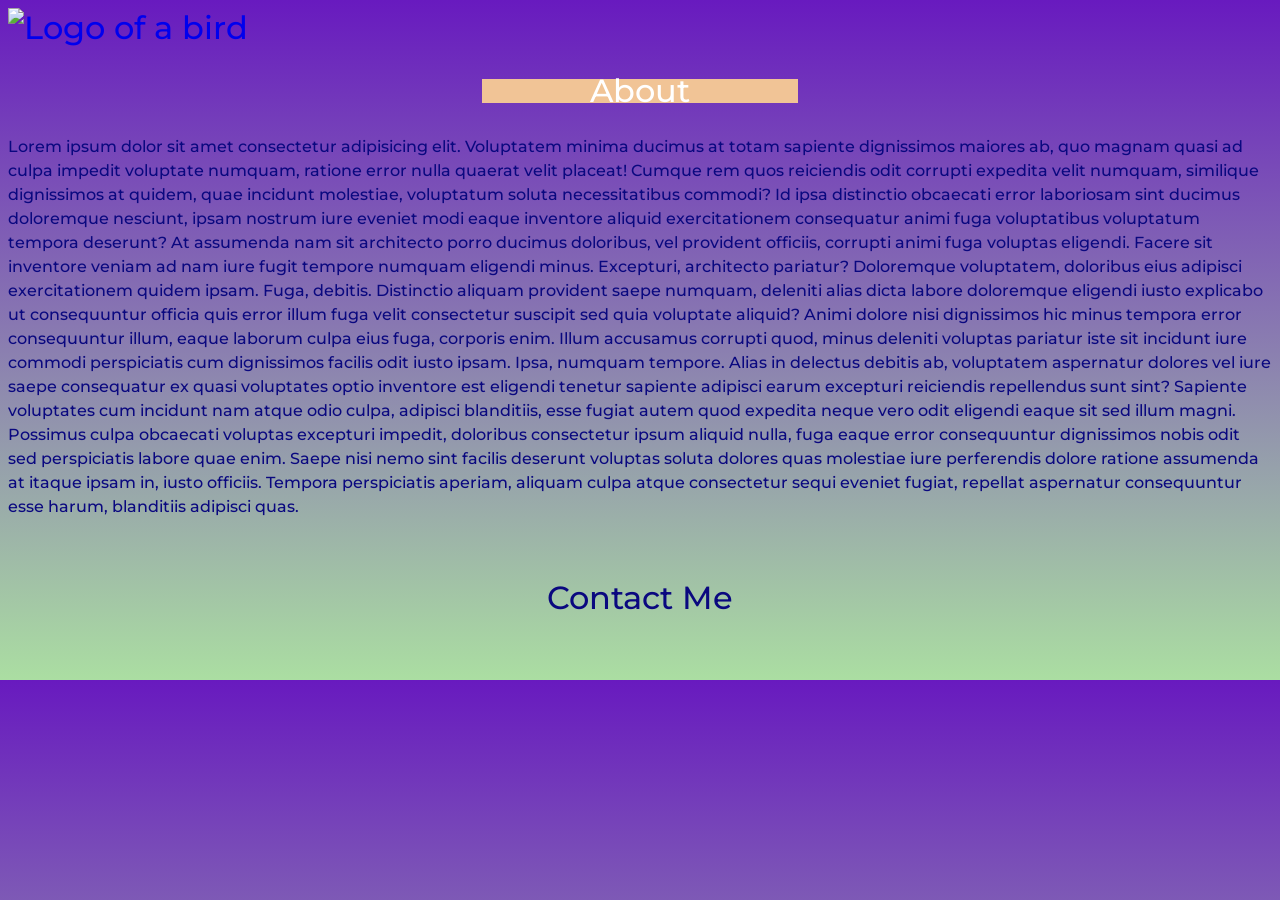
==== about.html @ 2ad78b30 "Add files via upload" ====
<!DOCTYPE html>
<html lang="en">

<head>

    <meta charset="UTF-8">
    <title>Document</title>
    <meta name="viewport" content="width=device-width, initial-scale=1.0">
    
<link rel="preconnect" href="https://fonts.gstatic.com" crossorigin>
<link href="https://fonts.googleapis.com/css2?family=Archivo+Black&family=Asap:ital,wght@0,100..900;1,100..900&family=League+Spartan:wght@100..900&family=Montserrat:ital,wght@0,100..900;1,100..900&family=Open+Sans:ital,wght@0,300..800;1,300..800&family=Roboto:ital,wght@0,100..900;1,100..900&display=swap" rel="stylesheet">

 <style>   
body {
    background-image: linear-gradient( #681abf,#abdea2);
    padding-bottom: 30px;
    font-family: "Montserrat", sans-serif;
    font-weight: 500;
}

.title {
    text-align: center;
    font-family: "Montserrat", sans-serif;
    font-size: 2rem;
    color: white;
    
}

p {
    line-height: 1.5rem;
    color:  #0a087f;
    
}

main .deer {
    
   padding-left: 300px;
  
}   

.contact {
    text-align: center;
    color: white;
    font-size: 2rem;
}

.title {
   background-color: #f1c496;
   width: 25%; 
   margin-left: auto;
   margin-right: auto;
}
a {
    text-align: center;
    
    font-size: 2rem;
    text-decoration: none;
}
</style>




    



</head>




<body>
     <header>
         <a href="index.html">
          <img src="Images/ChatGPT Image Jun 9, 2026, 07_04_20 AM.png" alt="Logo of a bird" width="100px">
          </a>
          <p class="title">About</p>

          
       
       
    </header>
    
   
        
      
   
    <main>
        <p>Lorem ipsum dolor sit amet consectetur adipisicing elit. Voluptatem minima ducimus at totam sapiente dignissimos maiores ab, quo magnam quasi ad culpa impedit voluptate numquam, ratione error nulla quaerat velit placeat! Cumque rem quos reiciendis odit corrupti expedita velit numquam, similique dignissimos at quidem, quae incidunt molestiae, voluptatum soluta necessitatibus commodi? Id ipsa distinctio obcaecati error laboriosam sint ducimus doloremque nesciunt, ipsam nostrum iure eveniet modi eaque inventore aliquid exercitationem consequatur animi fuga voluptatibus voluptatum tempora deserunt? At assumenda nam sit architecto porro ducimus doloribus, vel provident officiis, corrupti animi fuga voluptas eligendi. Facere sit inventore veniam ad nam iure fugit tempore numquam eligendi minus. Excepturi, architecto pariatur? Doloremque voluptatem, doloribus eius adipisci exercitationem quidem ipsam. Fuga, debitis. Distinctio aliquam provident saepe numquam, deleniti alias dicta labore doloremque eligendi iusto explicabo ut consequuntur officia quis error illum fuga velit consectetur suscipit sed quia voluptate aliquid? Animi dolore nisi dignissimos hic minus tempora error consequuntur illum, eaque laborum culpa eius fuga, corporis enim. Illum accusamus corrupti quod, minus deleniti voluptas pariatur iste sit incidunt iure commodi perspiciatis cum dignissimos facilis odit iusto ipsam. Ipsa, numquam tempore. Alias in delectus debitis ab, voluptatem aspernatur dolores vel iure saepe consequatur ex quasi voluptates optio inventore est eligendi tenetur sapiente adipisci earum excepturi reiciendis repellendus sunt sint? Sapiente voluptates cum incidunt nam atque odio culpa, adipisci blanditiis, esse fugiat autem quod expedita neque vero odit eligendi eaque sit sed illum magni. Possimus culpa obcaecati voluptas excepturi impedit, doloribus consectetur ipsum aliquid nulla, fuga eaque error consequuntur dignissimos nobis odit sed perspiciatis labore quae enim. Saepe nisi nemo sint facilis deserunt voluptas soluta dolores quas molestiae iure perferendis dolore ratione assumenda at itaque ipsam in, iusto officiis. Tempora perspiciatis aperiam, aliquam culpa atque consectetur sequi eveniet fugiat, repellat aspernatur consequuntur esse harum, blanditiis adipisci quas.</p>
        <div class="deer">
        <img src="Images/IMG_5851.JPG" alt="" width="800px">
        </div>
        <a href="contact.html">
        <p>
        Contact Me
        </p>
        </a>
    </main>
       
</body>
</html>
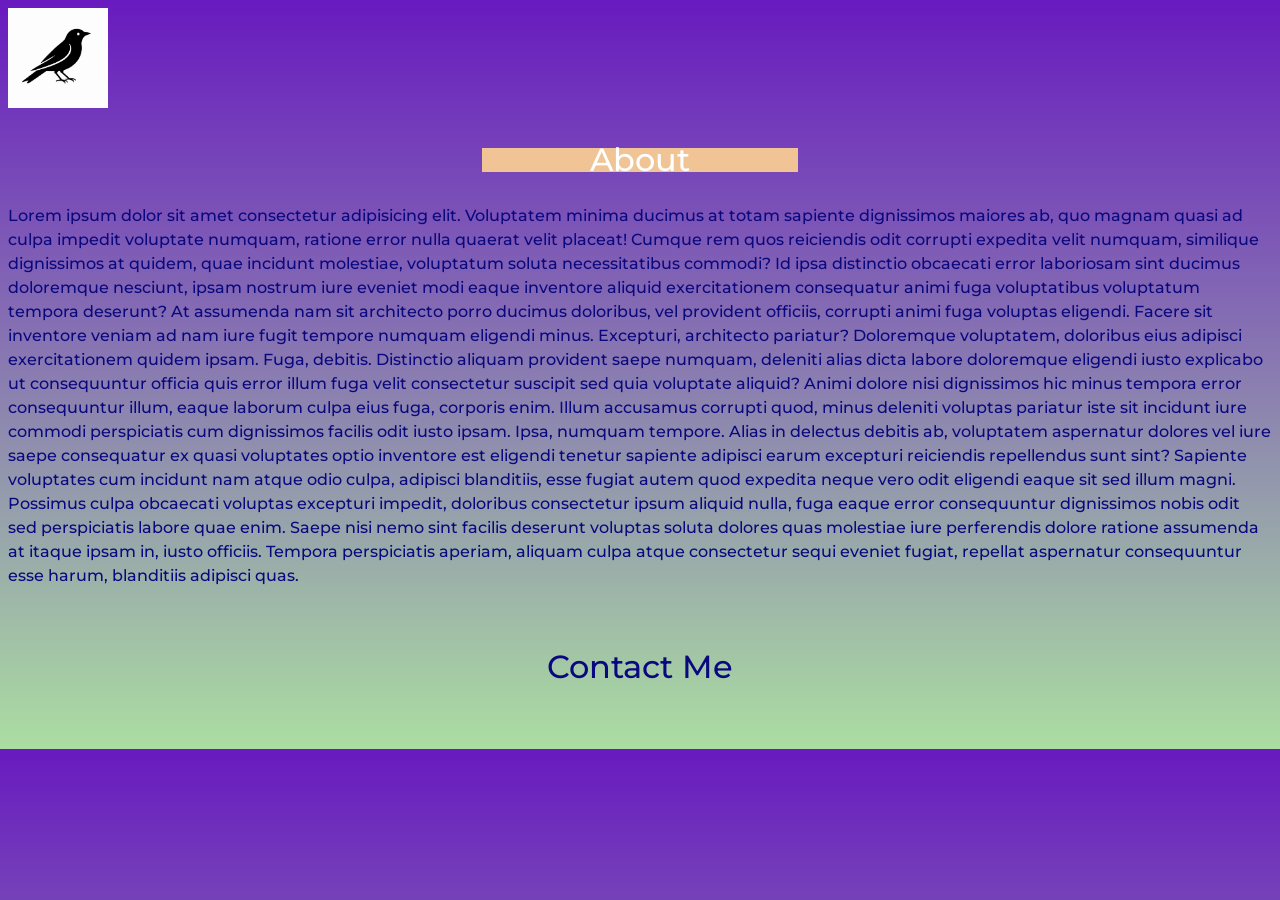
==== commit d643b8d1: "Update about.html" ====
--- a/about.html
+++ b/about.html
@@ -73,7 +73,8 @@
 <body>
      <header>
          <a href="index.html">
-          <img src="Images/ChatGPT Image Jun 9, 2026, 07_04_20 AM.png" alt="Logo of a bird" width="100px">
+          <img src="bird-logo.png
+              " alt="Logo of a bird" width="100px">
           </a>
           <p class="title">About</p>
 
@@ -99,4 +100,4 @@
     </main>
        
 </body>
-</html>+</html>
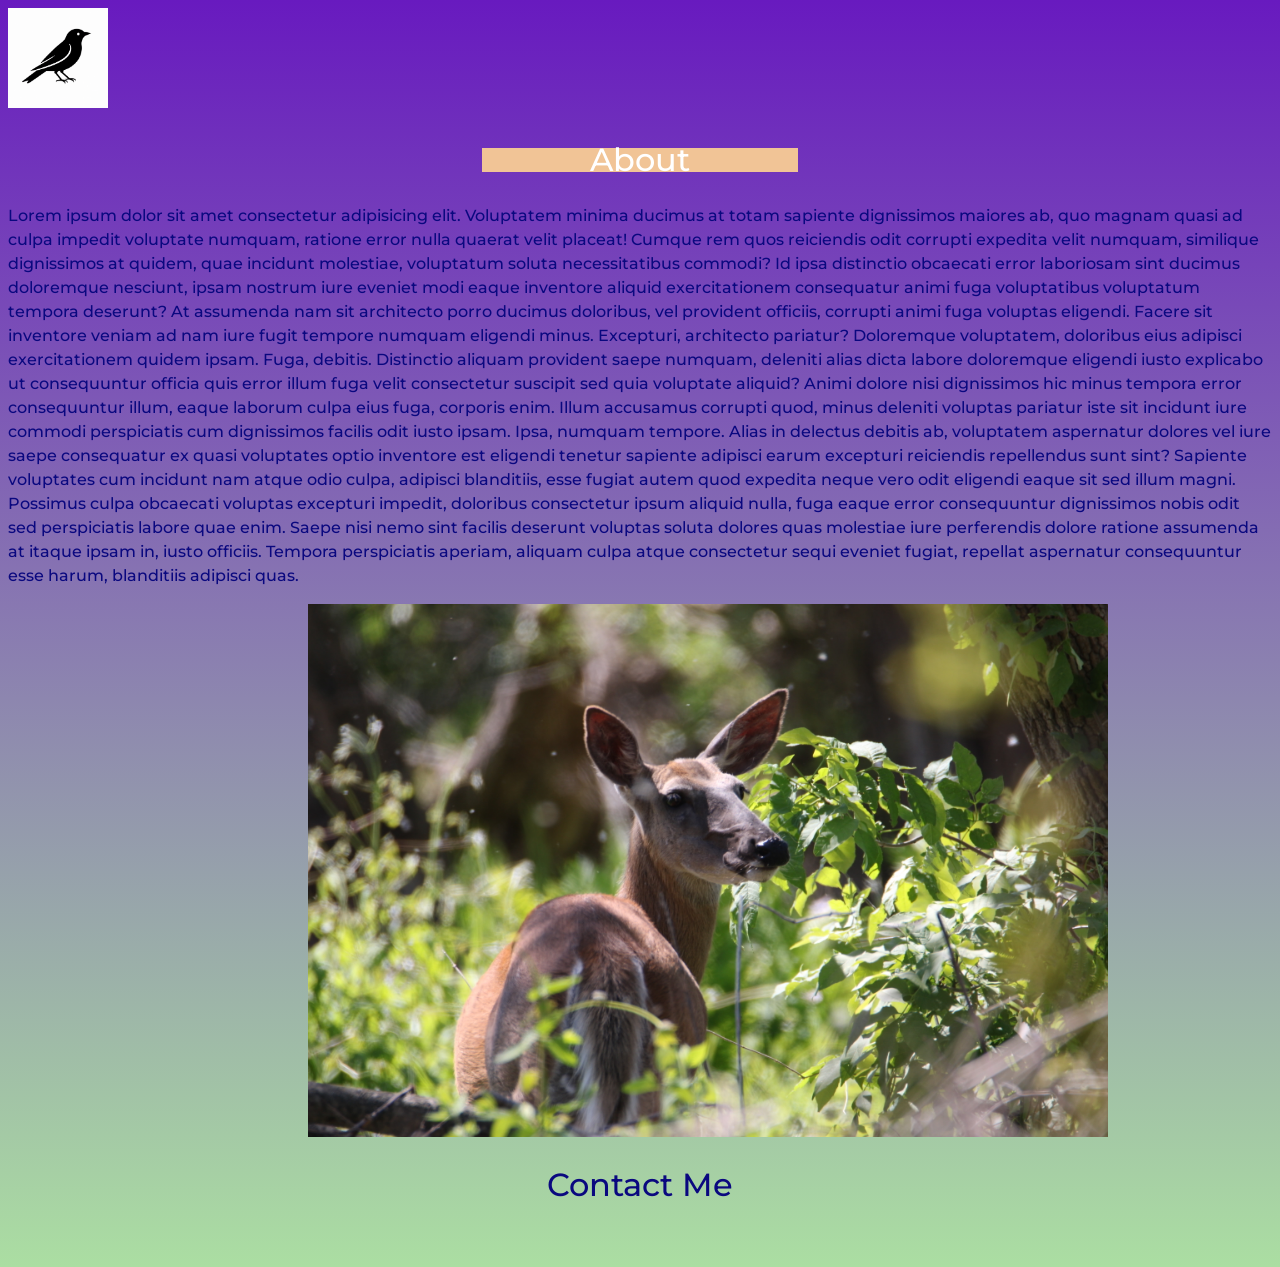
==== commit 30f9b617: "Update about.html" ====
--- a/about.html
+++ b/about.html
@@ -17,7 +17,11 @@
     font-family: "Montserrat", sans-serif;
     font-weight: 500;
 }
-
+.deer img {
+    width: 100%;
+    max-width: 800px;
+    height: auto;
+}
 .title {
     text-align: center;
     font-family: "Montserrat", sans-serif;
@@ -90,7 +94,7 @@
     <main>
         <p>Lorem ipsum dolor sit amet consectetur adipisicing elit. Voluptatem minima ducimus at totam sapiente dignissimos maiores ab, quo magnam quasi ad culpa impedit voluptate numquam, ratione error nulla quaerat velit placeat! Cumque rem quos reiciendis odit corrupti expedita velit numquam, similique dignissimos at quidem, quae incidunt molestiae, voluptatum soluta necessitatibus commodi? Id ipsa distinctio obcaecati error laboriosam sint ducimus doloremque nesciunt, ipsam nostrum iure eveniet modi eaque inventore aliquid exercitationem consequatur animi fuga voluptatibus voluptatum tempora deserunt? At assumenda nam sit architecto porro ducimus doloribus, vel provident officiis, corrupti animi fuga voluptas eligendi. Facere sit inventore veniam ad nam iure fugit tempore numquam eligendi minus. Excepturi, architecto pariatur? Doloremque voluptatem, doloribus eius adipisci exercitationem quidem ipsam. Fuga, debitis. Distinctio aliquam provident saepe numquam, deleniti alias dicta labore doloremque eligendi iusto explicabo ut consequuntur officia quis error illum fuga velit consectetur suscipit sed quia voluptate aliquid? Animi dolore nisi dignissimos hic minus tempora error consequuntur illum, eaque laborum culpa eius fuga, corporis enim. Illum accusamus corrupti quod, minus deleniti voluptas pariatur iste sit incidunt iure commodi perspiciatis cum dignissimos facilis odit iusto ipsam. Ipsa, numquam tempore. Alias in delectus debitis ab, voluptatem aspernatur dolores vel iure saepe consequatur ex quasi voluptates optio inventore est eligendi tenetur sapiente adipisci earum excepturi reiciendis repellendus sunt sint? Sapiente voluptates cum incidunt nam atque odio culpa, adipisci blanditiis, esse fugiat autem quod expedita neque vero odit eligendi eaque sit sed illum magni. Possimus culpa obcaecati voluptas excepturi impedit, doloribus consectetur ipsum aliquid nulla, fuga eaque error consequuntur dignissimos nobis odit sed perspiciatis labore quae enim. Saepe nisi nemo sint facilis deserunt voluptas soluta dolores quas molestiae iure perferendis dolore ratione assumenda at itaque ipsam in, iusto officiis. Tempora perspiciatis aperiam, aliquam culpa atque consectetur sequi eveniet fugiat, repellat aspernatur consequuntur esse harum, blanditiis adipisci quas.</p>
         <div class="deer">
-        <img src="Images/IMG_5851.JPG" alt="" width="800px">
+        <img src="deer.JPG" alt="" width="800px">
         </div>
         <a href="contact.html">
         <p>
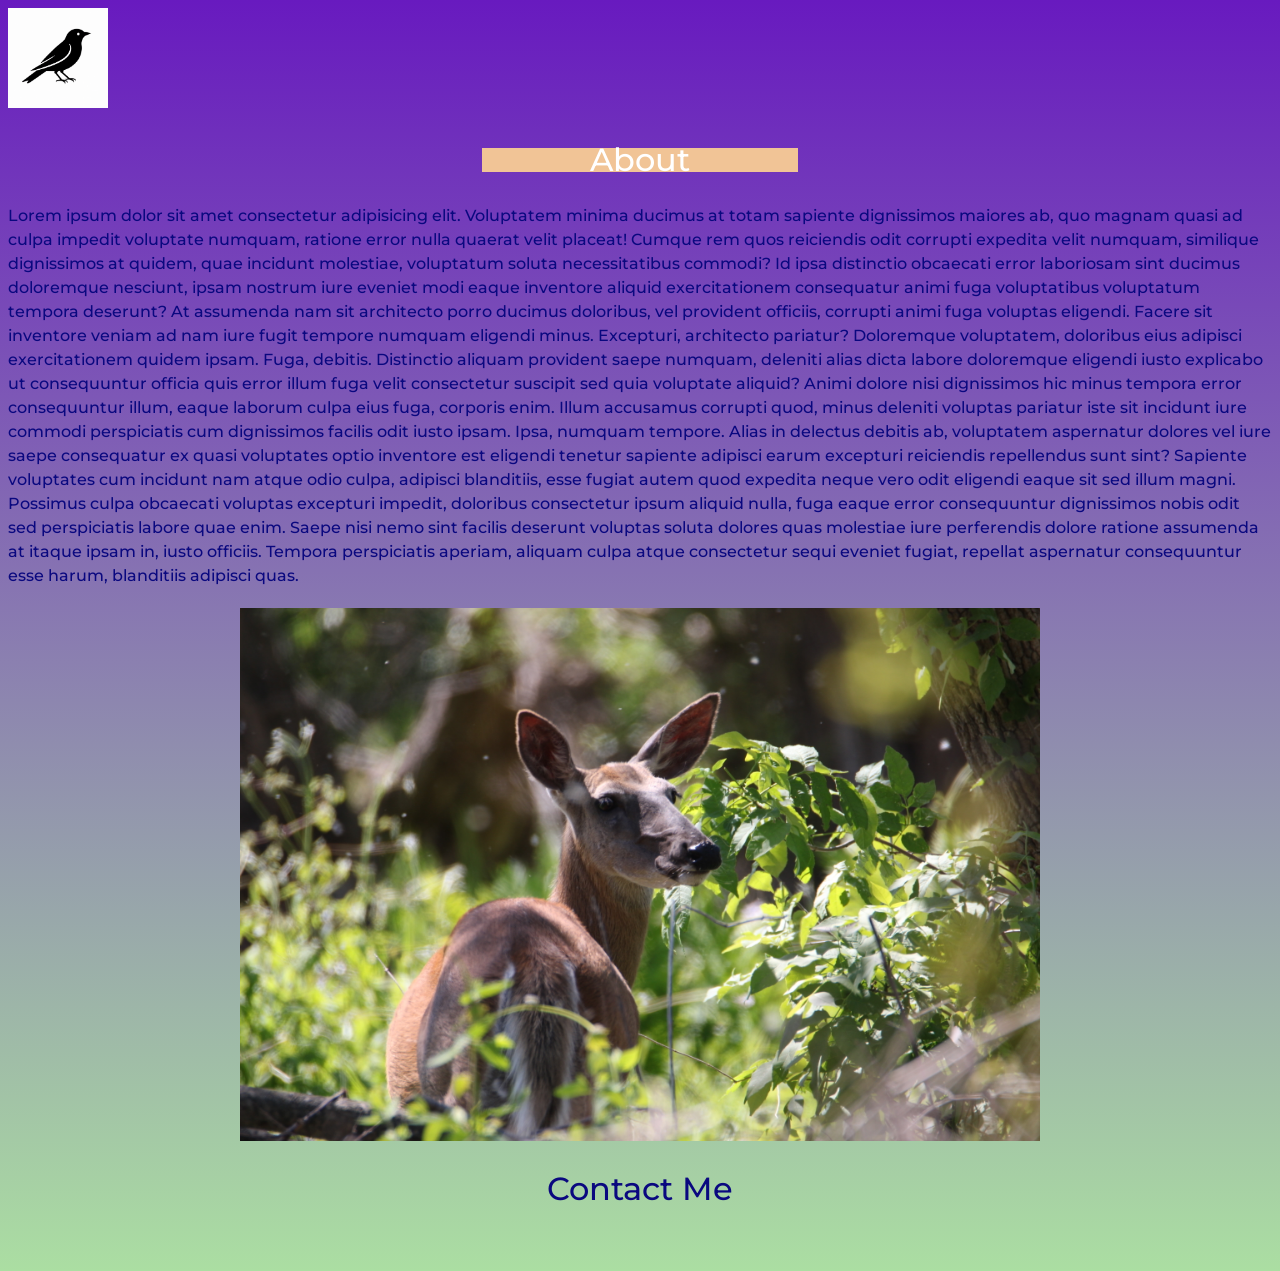
==== commit 5a349926: "Update about.html" ====
--- a/about.html
+++ b/about.html
@@ -36,11 +36,10 @@
     
 }
 
-main .deer {
-    
-   padding-left: 300px;
-  
-}   
+.deer {
+    text-align: center;
+    margin-top: 20px;
+} 
 
 .contact {
     text-align: center;
